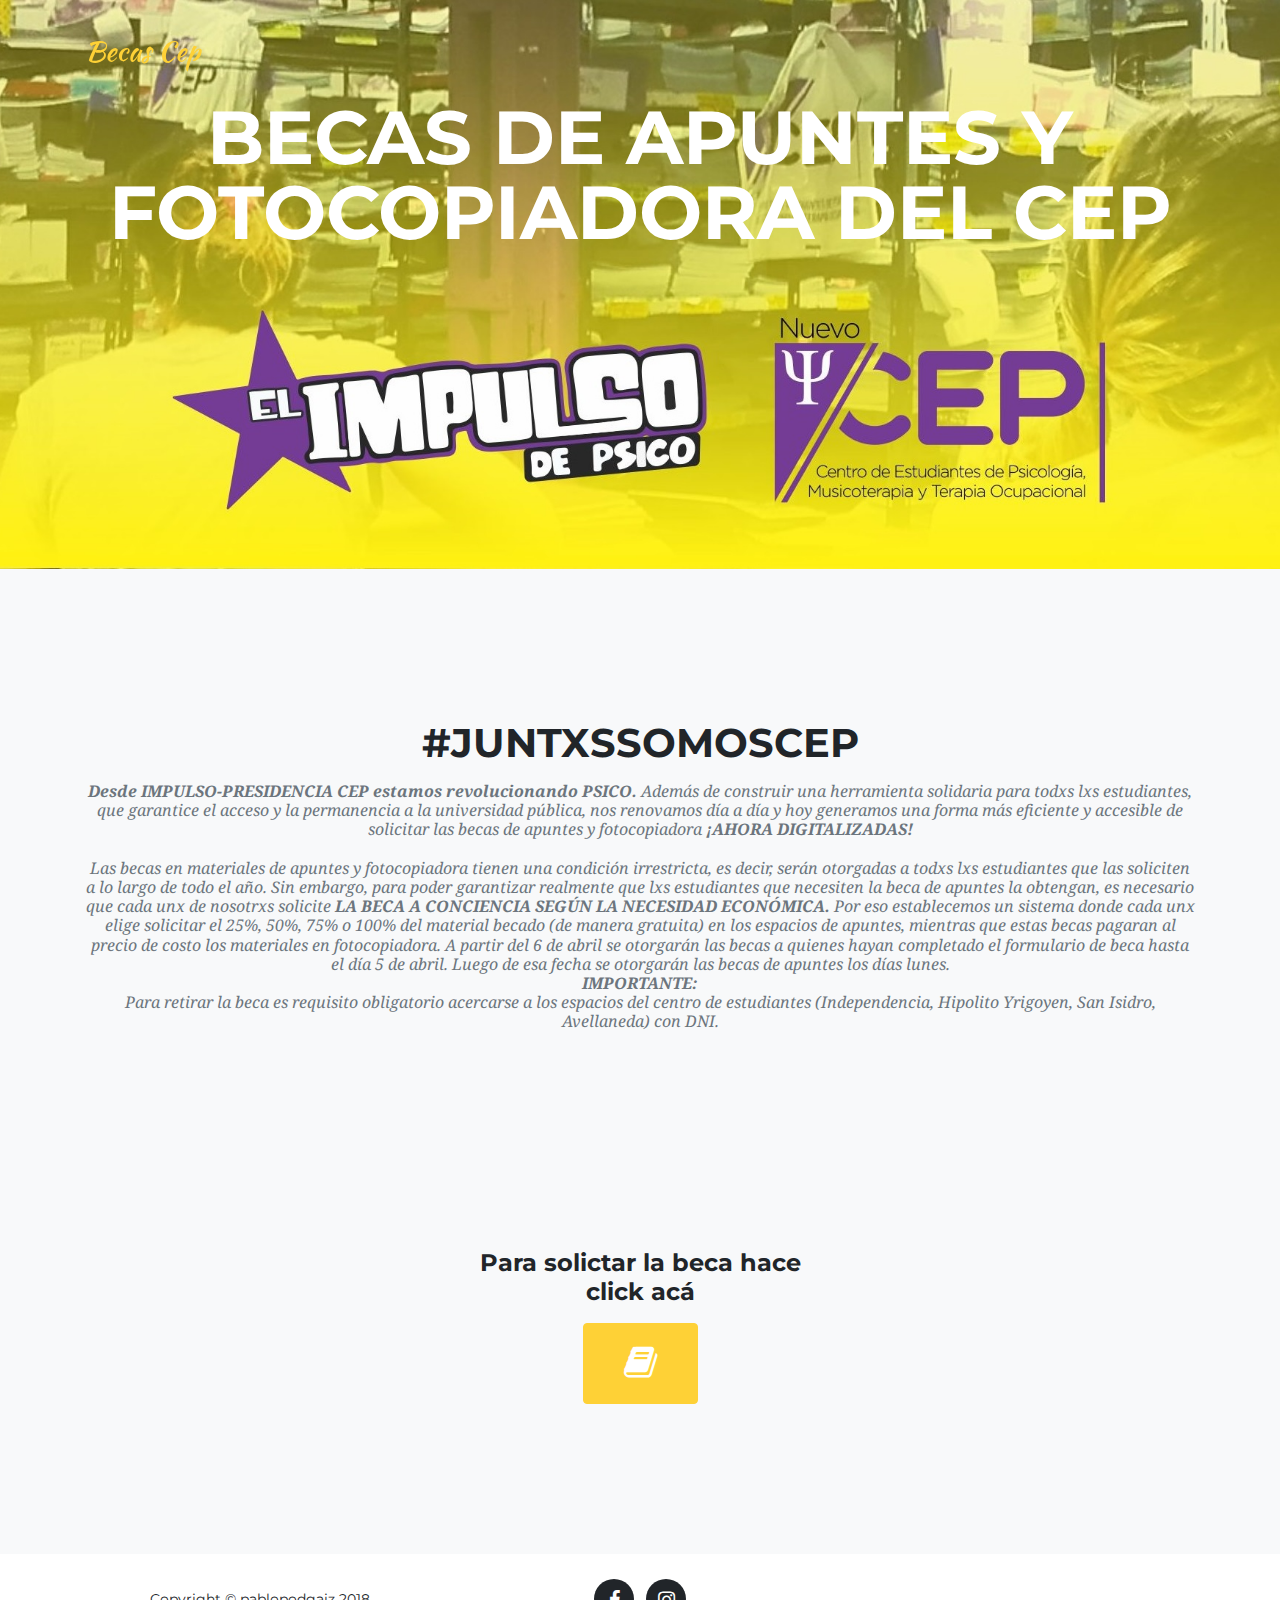
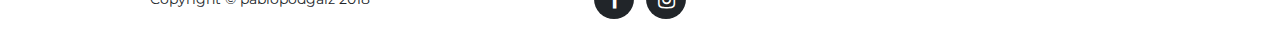
==== index.html @ 4d84f344 "primer commit con error de responsive y publicada" ====
<!DOCTYPE html>
<html lang="en">

  <head>

    <meta charset="utf-8">
    <meta name="viewport" content="width=device-width, initial-scale=1, shrink-to-fit=no">
    <meta name="description" content="">
    <meta name="author" content="">

    <title>Becas del CEP</title>

    <!-- Bootstrap core CSS -->
    <link href="vendor/bootstrap/css/bootstrap.min.css" rel="stylesheet">

    <!-- Custom fonts for this template -->
    <link href="vendor/font-awesome/css/font-awesome.min.css" rel="stylesheet" type="text/css">
    <link href="https://fonts.googleapis.com/css?family=Montserrat:400,700" rel="stylesheet" type="text/css">
    <link href='https://fonts.googleapis.com/css?family=Kaushan+Script' rel='stylesheet' type='text/css'>
    <link href='https://fonts.googleapis.com/css?family=Droid+Serif:400,700,400italic,700italic' rel='stylesheet' type='text/css'>
    <link href='https://fonts.googleapis.com/css?family=Roboto+Slab:400,100,300,700' rel='stylesheet' type='text/css'>
    <link rel="icon" type="image/icon" href="/img/favicon.ico"/>
    <!-- Custom styles for this template -->
    <link href="css/agency.min.css" rel="stylesheet">

  </head>

  <body id="page-top">

    <!-- Navigation -->
    <nav class="navbar navbar-expand-lg navbar-dark fixed-top" id="mainNav">
      <div class="container">
        <a class="navbar-brand js-scroll-trigger" href="#page-top">Becas Cep</a><i  ></i>
        <button class="navbar-toggler navbar-toggler-right" type="button" data-toggle="collapse" data-target="#navbarResponsive" aria-controls="navbarResponsive" aria-expanded="false" aria-label="Toggle navigation">
          Menu
          <i class="fa fa-bars"></i>
        </button>
        <div class="collapse navbar-collapse" id="navbarResponsive">
          <ul class="navbar-nav text-uppercase ml-auto">
          </ul>
        </div>
      </div>
    </nav>

    <!-- Header -->
    <header class="masthead">
      <div class="container">
        <div class="intro-text">
        <div class="intro-heading text-uppercase">Becas de apuntes y fotocopiadora del CEP</div>
        <div class="intro-lead-in"></div>
          <!---->
          <a class="btn btn-primary btn-xl text-uppercase js-scroll-trigger" href="#encuesta" style="visibility: hidden;" >Encuesta</a>
        </div>
      </div>
    </header>

    <!---->
    <!-- Services-->
    <section id="encuesta" class="bg-light">
      <div class="container">
        <div class="row" class="bg-light">
          <div class="col-lg-12 text-center">
            <h2 class="section-heading text-uppercase">#JuntxsSomosCEP</h2>
            <h3 class="section-subheading text-muted">
              <b>Desde IMPULSO-PRESIDENCIA CEP estamos revolucionando PSICO.</b> Además de construir una herramienta solidaria para todxs lxs estudiantes, que garantice el acceso y la permanencia a la universidad pública, nos renovamos día a día y hoy generamos una forma más eficiente y accesible de solicitar las becas de apuntes y fotocopiadora 
              <b>¡AHORA DIGITALIZADAS!</b>
              <br></br>
              Las becas en materiales de apuntes y fotocopiadora tienen una condición irrestricta, es decir, serán otorgadas a todxs lxs estudiantes que las soliciten a lo largo de todo el año. Sin embargo, para poder garantizar realmente que lxs estudiantes que necesiten la beca de apuntes la obtengan, es necesario que cada unx de nosotrxs solicite <b>LA BECA A CONCIENCIA SEGÚN LA NECESIDAD ECONÓMICA.</b> Por eso establecemos un sistema donde cada unx elige solicitar el 25%, 50%, 75% o 100% del material becado (de manera gratuita) en los espacios de apuntes, mientras que estas becas pagaran al precio de costo los materiales en fotocopiadora. 
              A partir del 6 de abril se otorgarán las becas a quienes hayan completado el formulario de beca hasta el día 5 de abril.  Luego de esa fecha se otorgarán las becas de apuntes los días lunes. <br>
              <b>IMPORTANTE:</b><br> Para retirar la beca es requisito obligatorio acercarse a los espacios del centro de estudiantes (Independencia, Hipolito Yrigoyen, San Isidro, Avellaneda) con DNI.
            </h3>
          </div>
        </div>
        <div class="row text-center">
          <div class="col-md-4" style:"heigth:100px">
            <span class="fa-stack fa-4x">
            </span>
          </div>
          <div class="col-md-4">
            <span class="fa-stack fa-4x">
            </span>
            <h4 class="service-heading">Para solictar la beca hace click acá</h4>
            <p class=""><a></a></p>
            <a class="btn btn-primary btn-xl text-uppercase js-scroll-trigger" href="https://goo.gl/forms/6K7KOyymxHhF7ouX2"><i class="fa fa-book fa-2x"></i></a>
          </div>
          <div class="col-md-4">
            <span class="fa-stack fa-4x">
            </span>
          </div>
        </div>
      </div>
    </section>
    
    <!-- Portfolio Grid 
    <section class="bg-light" id="portfolio">
      <div class="container">
        <div class="row">
          <div class="col-lg-12 text-center">
            <h2 class="section-heading text-uppercase">Portfolio</h2>
            <h3 class="section-subheading text-muted">Lorem ipsum dolor sit amet consectetur.</h3>
          </div>
        </div>
        <div class="row">
          <div class="col-md-4 col-sm-6 portfolio-item">
            <a class="portfolio-link" data-toggle="modal" href="#portfolioModal1">
              <div class="portfolio-hover">
                <div class="portfolio-hover-content">
                  <i class="fa fa-plus fa-3x"></i>
                </div>
              </div>
              <img class="img-fluid" src="img/portfolio/01-thumbnail.jpg" alt="">
            </a>
            <div class="portfolio-caption">
              <h4>Threads</h4>
              <p class="text-muted">Illustration</p>
            </div>
          </div>
          <div class="col-md-4 col-sm-6 portfolio-item">
            <a class="portfolio-link" data-toggle="modal" href="#portfolioModal2">
              <div class="portfolio-hover">
                <div class="portfolio-hover-content">
                  <i class="fa fa-plus fa-3x"></i>
                </div>
              </div>
              <img class="img-fluid" src="img/portfolio/02-thumbnail.jpg" alt="">
            </a>
            <div class="portfolio-caption">
              <h4>Explore</h4>
              <p class="text-muted">Graphic Design</p>
            </div>
          </div>
          <div class="col-md-4 col-sm-6 portfolio-item">
            <a class="portfolio-link" data-toggle="modal" href="#portfolioModal3">
              <div class="portfolio-hover">
                <div class="portfolio-hover-content">
                  <i class="fa fa-plus fa-3x"></i>
                </div>
              </div>
              <img class="img-fluid" src="img/portfolio/03-thumbnail.jpg" alt="">
            </a>
            <div class="portfolio-caption">
              <h4>Finish</h4>
              <p class="text-muted">Identity</p>
            </div>
          </div>
          <div class="col-md-4 col-sm-6 portfolio-item">
            <a class="portfolio-link" data-toggle="modal" href="#portfolioModal4">
              <div class="portfolio-hover">
                <div class="portfolio-hover-content">
                  <i class="fa fa-plus fa-3x"></i>
                </div>
              </div>
              <img class="img-fluid" src="img/portfolio/04-thumbnail.jpg" alt="">
            </a>
            <div class="portfolio-caption">
              <h4>Lines</h4>
              <p class="text-muted">Branding</p>
            </div>
          </div>
          <div class="col-md-4 col-sm-6 portfolio-item">
            <a class="portfolio-link" data-toggle="modal" href="#portfolioModal5">
              <div class="portfolio-hover">
                <div class="portfolio-hover-content">
                  <i class="fa fa-plus fa-3x"></i>
                </div>
              </div>
              <img class="img-fluid" src="img/portfolio/05-thumbnail.jpg" alt="">
            </a>
            <div class="portfolio-caption">
              <h4>Southwest</h4>
              <p class="text-muted">Website Design</p>
            </div>
          </div>
          <div class="col-md-4 col-sm-6 portfolio-item">
            <a class="portfolio-link" data-toggle="modal" href="#portfolioModal6">
              <div class="portfolio-hover">
                <div class="portfolio-hover-content">
                  <i class="fa fa-plus fa-3x"></i>
                </div>
              </div>
              <img class="img-fluid" src="img/portfolio/06-thumbnail.jpg" alt="">
            </a>
            <div class="portfolio-caption">
              <h4>Window</h4>
              <p class="text-muted">Photography</p>
            </div>
          </div>
        </div>
      </div>
    </section>
    -->
    <!-- About 
    <section id="about">
      <div class="container">
        <div class="row">
          <div class="col-lg-12 text-center">
            <h2 class="section-heading text-uppercase">About</h2>
            <h3 class="section-subheading text-muted">Lorem ipsum dolor sit amet consectetur.</h3>
          </div>
        </div>
        <div class="row">
          <div class="col-lg-12">
            <ul class="timeline">
              <li>
                <div class="timeline-image">
                  <img class="rounded-circle img-fluid" src="img/about/1.jpg" alt="">
                </div>
                <div class="timeline-panel">
                  <div class="timeline-heading">
                    <h4>2009-2011</h4>
                    <h4 class="subheading">Our Humble Beginnings</h4>
                  </div>
                  <div class="timeline-body">
                    <p class="text-muted">Lorem ipsum dolor sit amet, consectetur adipisicing elit. Sunt ut voluptatum eius sapiente, totam reiciendis temporibus qui quibusdam, recusandae sit vero unde, sed, incidunt et ea quo dolore laudantium consectetur!</p>
                  </div>
                </div>
              </li>
              <li class="timeline-inverted">
                <div class="timeline-image">
                  <img class="rounded-circle img-fluid" src="img/about/2.jpg" alt="">
                </div>
                <div class="timeline-panel">
                  <div class="timeline-heading">
                    <h4>March 2011</h4>
                    <h4 class="subheading">An Agency is Born</h4>
                  </div>
                  <div class="timeline-body">
                    <p class="text-muted">Lorem ipsum dolor sit amet, consectetur adipisicing elit. Sunt ut voluptatum eius sapiente, totam reiciendis temporibus qui quibusdam, recusandae sit vero unde, sed, incidunt et ea quo dolore laudantium consectetur!</p>
                  </div>
                </div>
              </li>
              <li>
                <div class="timeline-image">
                  <img class="rounded-circle img-fluid" src="img/about/3.jpg" alt="">
                </div>
                <div class="timeline-panel">
                  <div class="timeline-heading">
                    <h4>December 2012</h4>
                    <h4 class="subheading">Transition to Full Service</h4>
                  </div>
                  <div class="timeline-body">
                    <p class="text-muted">Lorem ipsum dolor sit amet, consectetur adipisicing elit. Sunt ut voluptatum eius sapiente, totam reiciendis temporibus qui quibusdam, recusandae sit vero unde, sed, incidunt et ea quo dolore laudantium consectetur!</p>
                  </div>
                </div>
              </li>
              <li class="timeline-inverted">
                <div class="timeline-image">
                  <img class="rounded-circle img-fluid" src="img/about/4.jpg" alt="">
                </div>
                <div class="timeline-panel">
                  <div class="timeline-heading">
                    <h4>July 2014</h4>
                    <h4 class="subheading">Phase Two Expansion</h4>
                  </div>
                  <div class="timeline-body">
                    <p class="text-muted">Lorem ipsum dolor sit amet, consectetur adipisicing elit. Sunt ut voluptatum eius sapiente, totam reiciendis temporibus qui quibusdam, recusandae sit vero unde, sed, incidunt et ea quo dolore laudantium consectetur!</p>
                  </div>
                </div>
              </li>
              <li class="timeline-inverted">
                <div class="timeline-image">
                  <h4>Be Part
                    <br>Of Our
                    <br>Story!</h4>
                </div>
              </li>
            </ul>
          </div>
        </div>
      </div>
    </section>
    -->
    <!-- Team 
    <section class="bg-light" id="team">
      <div class="container">
        <div class="row">
          <div class="col-lg-12 text-center">
            <h2 class="section-heading text-uppercase">Our Amazing Team</h2>
            <h3 class="section-subheading text-muted">Lorem ipsum dolor sit amet consectetur.</h3>
          </div>
        </div>
        <div class="row">
          <div class="col-sm-4">
            <div class="team-member">
              <img class="mx-auto rounded-circle" src="img/team/1.jpg" alt="">
              <h4>Kay Garland</h4>
              <p class="text-muted">Lead Designer</p>
              <ul class="list-inline social-buttons">
                <li class="list-inline-item">
                  <a href="#">
                    <i class="fa fa-twitter"></i>
                  </a>
                </li>
                <li class="list-inline-item">
                  <a href="#">
                    <i class="fa fa-facebook"></i>
                  </a>
                </li>
                <li class="list-inline-item">
                  <a href="#">
                    <i class="fa fa-linkedin"></i>
                  </a>
                </li>
              </ul>
            </div>
          </div>
          <div class="col-sm-4">
            <div class="team-member">
              <img class="mx-auto rounded-circle" src="img/team/2.jpg" alt="">
              <h4>Larry Parker</h4>
              <p class="text-muted">Lead Marketer</p>
              <ul class="list-inline social-buttons">
                <li class="list-inline-item">
                  <a href="#">
                    <i class="fa fa-twitter"></i>
                  </a>
                </li>
                <li class="list-inline-item">
                  <a href="#">
                    <i class="fa fa-facebook"></i>
                  </a>
                </li>
                <li class="list-inline-item">
                  <a href="#">
                    <i class="fa fa-linkedin"></i>
                  </a>
                </li>
              </ul>
            </div>
          </div>
          <div class="col-sm-4">
            <div class="team-member">
              <img class="mx-auto rounded-circle" src="img/team/3.jpg" alt="">
              <h4>Diana Pertersen</h4>
              <p class="text-muted">Lead Developer</p>
              <ul class="list-inline social-buttons">
                <li class="list-inline-item">
                  <a href="#">
                    <i class="fa fa-twitter"></i>
                  </a>
                </li>
                <li class="list-inline-item">
                  <a href="#">
                    <i class="fa fa-facebook"></i>
                  </a>
                </li>
                <li class="list-inline-item">
                  <a href="#">
                    <i class="fa fa-linkedin"></i>
                  </a>
                </li>
              </ul>
            </div>
          </div>
        </div>
        <div class="row">
          <div class="col-lg-8 mx-auto text-center">
            <p class="large text-muted">Lorem ipsum dolor sit amet, consectetur adipisicing elit. Aut eaque, laboriosam veritatis, quos non quis ad perspiciatis, totam corporis ea, alias ut unde.</p>
          </div>
        </div>
      </div>
    </section>
    -->

    <!-- Contact 
    <section id="contact">
      <div class="container">
        <div class="row">
          <div class="col-lg-12 text-center">
            <h2 class="section-heading text-uppercase">Contacto</h2>
          </div>
        </div>
        <div class="row">
          <div class="col-lg-12">
            <form id="contactForm" name="sentMessage" novalidate>
              <div class="row">
                <div class="col-md-6">
                  <div class="form-group">
                    <input class="form-control" id="name" type="text" placeholder="Nombre *" required data-validation-required-message="Por favor ingresa tu nombre">
                    <p class="help-block text-danger"></p>
                  </div>
                  <div class="form-group">
                    <input class="form-control" id="email" type="email" placeholder="Email *" required data-validation-required-message="Por favor ingrsa tu email.">
                    <p class="help-block text-danger"></p>
                  </div>
                  <div class="form-group">
                    <input class="form-control" id="phone" type="tel" placeholder="Teléfono *" required data-validation-required-message="Por favor ingrsa tu Teléfono.">
                    <p class="help-block text-danger"></p>
                  </div>
                </div>
                <div class="col-md-6">
                  <div class="form-group">
                    <textarea class="form-control" id="message" placeholder="Mensaje *" required data-validation-required-message="Por favor ingrsa tu mensaje."></textarea>
                    <p class="help-block text-danger"></p>
                  </div>
                </div>
                <div class="clearfix"></div>
                <div class="col-lg-12 text-center">
                  <div id="success"></div>
                  <button id="sendMessageButton" class="btn btn-primary btn-xl text-uppercase" type="submit">Send Message</button>
                </div>
              </div>
            </form>
          </div>
        </div>
      </div>
    </section>
    -->
    <!-- Footer -->
    <footer>
      <div class="container">
        <div class="row">
          <div class="col-md-4">
            <span class="copyright">Copyright &copy; pablopodgaiz 2018</span>
          </div>
          <div class="col-md-4">
            <ul class="list-inline social-buttons">
              <!--
              <li class="list-inline-item">
                <a href="#">
                  <i class="fa fa-twitter"></i>
                </a>
              </li>
              -->
              <li class="list-inline-item">
                <a href="https://www.facebook.com/CEP.UBA/">
                  <i class="fa fa-facebook"></i>
                </a>
              </li>
              <li class="list-inline-item">
                <a href="https://www.instagram.com/impulso_nuevocep/">
                  <i class="fa fa-instagram"></i>
                </a>
              </li>
              <!--
              <li class="list-inline-item">
                <a href="#">
                  <i class="fa fa-linkedin"></i>
                </a>
              </li>
              -->
            </ul>
          </div>
        </div>
      </div>
    </footer>

    <!-- Portfolio Modals -->

    <!-- Modal 1 -->
    <div class="portfolio-modal modal fade" id="portfolioModal1" tabindex="-1" role="dialog" aria-hidden="true">
      <div class="modal-dialog">
        <div class="modal-content">
          <div class="close-modal" data-dismiss="modal">
            <div class="lr">
              <div class="rl"></div>
            </div>
          </div>
          <div class="container">
            <div class="row">
              <div class="col-lg-8 mx-auto">
                <div class="modal-body">
                  <!-- Project Details Go Here -->
                  <h2 class="text-uppercase">Project Name</h2>
                  <p class="item-intro text-muted">Lorem ipsum dolor sit amet consectetur.</p>
                  <img class="img-fluid d-block mx-auto" src="img/portfolio/01-full.jpg" alt="">
                  <p>Use this area to describe your project. Lorem ipsum dolor sit amet, consectetur adipisicing elit. Est blanditiis dolorem culpa incidunt minus dignissimos deserunt repellat aperiam quasi sunt officia expedita beatae cupiditate, maiores repudiandae, nostrum, reiciendis facere nemo!</p>
                  <ul class="list-inline">
                    <li>Date: January 2017</li>
                    <li>Client: Threads</li>
                    <li>Category: Illustration</li>
                  </ul>
                  <button class="btn btn-primary" data-dismiss="modal" type="button">
                    <i class="fa fa-times"></i>
                    Close Project</button>
                </div>
              </div>
            </div>
          </div>
        </div>
      </div>
    </div>

    <!-- Modal 2 -->
    <div class="portfolio-modal modal fade" id="portfolioModal2" tabindex="-1" role="dialog" aria-hidden="true">
      <div class="modal-dialog">
        <div class="modal-content">
          <div class="close-modal" data-dismiss="modal">
            <div class="lr">
              <div class="rl"></div>
            </div>
          </div>
          <div class="container">
            <div class="row">
              <div class="col-lg-8 mx-auto">
                <div class="modal-body">
                  <!-- Project Details Go Here -->
                  <h2 class="text-uppercase">Project Name</h2>
                  <p class="item-intro text-muted">Lorem ipsum dolor sit amet consectetur.</p>
                  <img class="img-fluid d-block mx-auto" src="img/portfolio/02-full.jpg" alt="">
                  <p>Use this area to describe your project. Lorem ipsum dolor sit amet, consectetur adipisicing elit. Est blanditiis dolorem culpa incidunt minus dignissimos deserunt repellat aperiam quasi sunt officia expedita beatae cupiditate, maiores repudiandae, nostrum, reiciendis facere nemo!</p>
                  <ul class="list-inline">
                    <li>Date: January 2017</li>
                    <li>Client: Explore</li>
                    <li>Category: Graphic Design</li>
                  </ul>
                  <button class="btn btn-primary" data-dismiss="modal" type="button">
                    <i class="fa fa-times"></i>
                    Close Project</button>
                </div>
              </div>
            </div>
          </div>
        </div>
      </div>
    </div>

    <!-- Modal 3 -->
    <div class="portfolio-modal modal fade" id="portfolioModal3" tabindex="-1" role="dialog" aria-hidden="true">
      <div class="modal-dialog">
        <div class="modal-content">
          <div class="close-modal" data-dismiss="modal">
            <div class="lr">
              <div class="rl"></div>
            </div>
          </div>
          <div class="container">
            <div class="row">
              <div class="col-lg-8 mx-auto">
                <div class="modal-body">
                  <!-- Project Details Go Here -->
                  <h2 class="text-uppercase">Project Name</h2>
                  <p class="item-intro text-muted">Lorem ipsum dolor sit amet consectetur.</p>
                  <img class="img-fluid d-block mx-auto" src="img/portfolio/03-full.jpg" alt="">
                  <p>Use this area to describe your project. Lorem ipsum dolor sit amet, consectetur adipisicing elit. Est blanditiis dolorem culpa incidunt minus dignissimos deserunt repellat aperiam quasi sunt officia expedita beatae cupiditate, maiores repudiandae, nostrum, reiciendis facere nemo!</p>
                  <ul class="list-inline">
                    <li>Date: January 2017</li>
                    <li>Client: Finish</li>
                    <li>Category: Identity</li>
                  </ul>
                  <button class="btn btn-primary" data-dismiss="modal" type="button">
                    <i class="fa fa-times"></i>
                    Close Project</button>
                </div>
              </div>
            </div>
          </div>
        </div>
      </div>
    </div>
    

    <!-- Bootstrap core JavaScript -->
    <script src="vendor/jquery/jquery.min.js"></script>
    <script src="vendor/bootstrap/js/bootstrap.bundle.min.js"></script>

    <!-- Plugin JavaScript -->
    <script src="vendor/jquery-easing/jquery.easing.min.js"></script>

    <!-- Contact form JavaScript -->
    <script src="js/jqBootstrapValidation.js"></script>
    <script src="js/contact_me.js"></script>

    <!-- Custom scripts for this template -->
    <script src="js/agency.min.js"></script>

  </body>

</html>
---- css/agency.min.css ----
body{overflow-x:hidden;font-family:'Roboto Slab','Helvetica Neue',Helvetica,Arial,sans-serif}p{line-height:1.75}a{color:#fed136}a:hover{color:#fec503}.text-primary{color:#fed136!important}h1,h2,h3,h4,h5,h6{font-weight:700;font-family:Montserrat,'Helvetica Neue',Helvetica,Arial,sans-serif}section{padding:100px 0}section h2.section-heading{font-size:40px;margin-top:0;margin-bottom:15px}section h3.section-subheading{font-size:16px;font-weight:400;font-style:italic;margin-bottom:75px;text-transform:none;font-family:'Droid Serif','Helvetica Neue',Helvetica,Arial,sans-serif}@media (min-width:768px){section{padding:150px 0}}.btn{font-family:Montserrat,'Helvetica Neue',Helvetica,Arial,sans-serif;font-weight:700}.btn-xl{font-size:18px;padding:20px 40px}.btn-primary{background-color:#fed136;border-color:#fed136}.btn-primary:active,.btn-primary:focus,.btn-primary:hover{background-color:#fec810!important;border-color:#fec810!important;color:#fff}.btn-primary:active,.btn-primary:focus{box-shadow:0 0 0 .2rem rgba(254,209,55,.5)!important}::-moz-selection{background:#fed136;text-shadow:none}::selection{background:#fed136;text-shadow:none}img::selection{background:0 0}img::-moz-selection{background:0 0}#mainNav{background-color:#7b20a2}#mainNav .navbar-toggler{font-size:12px;right:0;padding:13px;text-transform:uppercase;color:#fff;border:0;background-color:#fed136;font-family:Montserrat,'Helvetica Neue',Helvetica,Arial,sans-serif}#mainNav .navbar-brand{color:#fed136;font-family:'Kaushan Script','Helvetica Neue',Helvetica,Arial,cursive}#mainNav .navbar-brand.active,#mainNav .navbar-brand:active,#mainNav .navbar-brand:focus,#mainNav .navbar-brand:hover{color:#fec503}#mainNav .navbar-nav .nav-item .nav-link{font-size:90%;font-weight:400;padding:.75em 0;letter-spacing:1px;color:#fff;font-family:Montserrat,'Helvetica Neue',Helvetica,Arial,sans-serif}#mainNav .navbar-nav .nav-item .nav-link.active,#mainNav .navbar-nav .nav-item .nav-link:hover{color:#fed136}@media (min-width:992px){#mainNav{padding-top:25px;padding-bottom:25px;-webkit-transition:padding-top .3s,padding-bottom .3s;-moz-transition:padding-top .3s,padding-bottom .3s;transition:padding-top .3s,padding-bottom .3s;border:none;background-color:transparent}#mainNav .navbar-brand{font-size:1.75em;-webkit-transition:all .3s;-moz-transition:all .3s;transition:all .3s}#mainNav .navbar-nav .nav-item .nav-link{padding:1.1em 1em!important}#mainNav.navbar-shrink{padding-top:0;padding-bottom:0;background-color:#7b20a2}#mainNav.navbar-shrink .navbar-brand{font-size:1.25em;padding:12px 0}}header.masthead{text-align:center;color:#fff;background-image:url(../img/central4.jpg);background-repeat:no-repeat;background-attachment:scroll;background-position:center center;-webkit-background-size:cover;-moz-background-size:cover;-o-background-size:cover;background-size:cover}header.masthead .intro-text{padding-top:150px;padding-bottom:100px}header.masthead .intro-text .intro-lead-in{font-size:22px;font-style:italic;line-height:22px;margin-bottom:25px;font-family:'Droid Serif','Helvetica Neue',Helvetica,Arial,sans-serif}header.masthead .intro-text .intro-heading{font-size:50px;font-weight:700;line-height:50px;margin-bottom:50px;font-family:Montserrat,'Helvetica Neue',Helvetica,Arial,sans-serif}@media (min-width:768px){header.masthead .intro-text{padding-top:100px;padding-bottom:200px}header.masthead .intro-text .intro-lead-in{font-size:40px;font-style:italic;line-height:40px;margin-bottom:25px;font-family:'Droid Serif','Helvetica Neue',Helvetica,Arial,sans-serif}header.masthead .intro-text .intro-heading{font-size:75px;font-weight:700;line-height:75px;margin-bottom:50px;font-family:Montserrat,'Helvetica Neue',Helvetica,Arial,sans-serif}}.service-heading{margin:15px 0;text-transform:none}#portfolio .portfolio-item{right:0;margin:0 0 15px}#portfolio .portfolio-item .portfolio-link{position:relative;display:block;max-width:400px;margin:0 auto;cursor:pointer}#portfolio .portfolio-item .portfolio-link .portfolio-hover{position:absolute;width:100%;height:100%;-webkit-transition:all ease .5s;-moz-transition:all ease .5s;transition:all ease .5s;opacity:0;background:rgba(254,209,54,.9)}#portfolio .portfolio-item .portfolio-link .portfolio-hover:hover{opacity:1}#portfolio .portfolio-item .portfolio-link .portfolio-hover .portfolio-hover-content{font-size:20px;position:absolute;top:50%;width:100%;height:20px;margin-top:-12px;text-align:center;color:#fff}#portfolio .portfolio-item .portfolio-link .portfolio-hover .portfolio-hover-content i{margin-top:-12px}#portfolio .portfolio-item .portfolio-link .portfolio-hover .portfolio-hover-content h3,#portfolio .portfolio-item .portfolio-link .portfolio-hover .portfolio-hover-content h4{margin:0}#portfolio .portfolio-item .portfolio-caption{max-width:400px;margin:0 auto;padding:25px;text-align:center;background-color:#fff}#portfolio .portfolio-item .portfolio-caption h4{margin:0;text-transform:none}#portfolio .portfolio-item .portfolio-caption p{font-size:16px;font-style:italic;margin:0;font-family:'Droid Serif','Helvetica Neue',Helvetica,Arial,sans-serif}#portfolio *{z-index:2}@media (min-width:767px){#portfolio .portfolio-item{margin:0 0 30px}}.portfolio-modal{padding-right:0!important}.portfolio-modal .modal-dialog{margin:1rem;max-width:100vw}.portfolio-modal .modal-content{padding:100px 0;text-align:center}.portfolio-modal .modal-content h2{font-size:3em;margin-bottom:15px}.portfolio-modal .modal-content p{margin-bottom:30px}.portfolio-modal .modal-content p.item-intro{font-size:16px;font-style:italic;margin:20px 0 30px;font-family:'Droid Serif','Helvetica Neue',Helvetica,Arial,sans-serif}.portfolio-modal .modal-content ul.list-inline{margin-top:0;margin-bottom:30px}.portfolio-modal .modal-content img{margin-bottom:30px}.portfolio-modal .modal-content button{cursor:pointer}.portfolio-modal .close-modal{position:absolute;top:25px;right:25px;width:75px;height:75px;cursor:pointer;background-color:transparent}.portfolio-modal .close-modal:hover{opacity:.3}.portfolio-modal .close-modal .lr{z-index:1051;width:1px;height:75px;margin-left:35px;-webkit-transform:rotate(45deg);-ms-transform:rotate(45deg);transform:rotate(45deg);background-color:#212529}.portfolio-modal .close-modal .lr .rl{z-index:1052;width:1px;height:75px;-webkit-transform:rotate(90deg);-ms-transform:rotate(90deg);transform:rotate(90deg);background-color:#212529}.timeline{position:relative;padding:0;list-style:none}.timeline:before{position:absolute;top:0;bottom:0;left:40px;width:2px;margin-left:-1.5px;content:'';background-color:#e9ecef}.timeline>li{position:relative;min-height:50px;margin-bottom:50px}.timeline>li:after,.timeline>li:before{display:table;content:' '}.timeline>li:after{clear:both}.timeline>li .timeline-panel{position:relative;float:right;width:100%;padding:0 20px 0 100px;text-align:left}.timeline>li .timeline-panel:before{right:auto;left:-15px;border-right-width:15px;border-left-width:0}.timeline>li .timeline-panel:after{right:auto;left:-14px;border-right-width:14px;border-left-width:0}.timeline>li .timeline-image{position:absolute;z-index:100;left:0;width:80px;height:80px;margin-left:0;text-align:center;color:#fff;border:7px solid #e9ecef;border-radius:100%;background-color:#fed136}.timeline>li .timeline-image h4{font-size:10px;line-height:14px;margin-top:12px}.timeline>li.timeline-inverted>.timeline-panel{float:right;padding:0 20px 0 100px;text-align:left}.timeline>li.timeline-inverted>.timeline-panel:before{right:auto;left:-15px;border-right-width:15px;border-left-width:0}.timeline>li.timeline-inverted>.timeline-panel:after{right:auto;left:-14px;border-right-width:14px;border-left-width:0}.timeline>li:last-child{margin-bottom:0}.timeline .timeline-heading h4{margin-top:0;color:inherit}.timeline .timeline-heading h4.subheading{text-transform:none}.timeline .timeline-body>p,.timeline .timeline-body>ul{margin-bottom:0}@media (min-width:768px){.timeline:before{left:50%}.timeline>li{min-height:100px;margin-bottom:100px}.timeline>li .timeline-panel{float:left;width:41%;padding:0 20px 20px 30px;text-align:right}.timeline>li .timeline-image{left:50%;width:100px;height:100px;margin-left:-50px}.timeline>li .timeline-image h4{font-size:13px;line-height:18px;margin-top:16px}.timeline>li.timeline-inverted>.timeline-panel{float:right;padding:0 30px 20px 20px;text-align:left}}@media (min-width:992px){.timeline>li{min-height:150px}.timeline>li .timeline-panel{padding:0 20px 20px}.timeline>li .timeline-image{width:150px;height:150px;margin-left:-75px}.timeline>li .timeline-image h4{font-size:18px;line-height:26px;margin-top:30px}.timeline>li.timeline-inverted>.timeline-panel{padding:0 20px 20px}}@media (min-width:1200px){.timeline>li{min-height:170px}.timeline>li .timeline-panel{padding:0 20px 20px 100px}.timeline>li .timeline-image{width:170px;height:170px;margin-left:-85px}.timeline>li .timeline-image h4{margin-top:40px}.timeline>li.timeline-inverted>.timeline-panel{padding:0 100px 20px 20px}}.team-member{margin-bottom:50px;text-align:center}.team-member img{width:225px;height:225px;border:7px solid #fff}.team-member h4{margin-top:25px;margin-bottom:0;text-transform:none}.team-member p{margin-top:0}section#contact{background-color:#212529;background-image:url(../img/central3.jpg);background-repeat:no-repeat;background-position:center}section#contact .section-heading{color:#fff}section#contact .form-group{margin-bottom:25px}section#contact .form-group input,section#contact .form-group textarea{padding:20px}section#contact .form-group input.form-control{height:auto}section#contact .form-group textarea.form-control{height:248px}section#contact .form-control:focus{border-color:#fed136;box-shadow:none}section#contact ::-webkit-input-placeholder{font-weight:700;color:#ced4da;font-family:Montserrat,'Helvetica Neue',Helvetica,Arial,sans-serif}section#contact :-moz-placeholder{font-weight:700;color:#ced4da;font-family:Montserrat,'Helvetica Neue',Helvetica,Arial,sans-serif}section#contact ::-moz-placeholder{font-weight:700;color:#ced4da;font-family:Montserrat,'Helvetica Neue',Helvetica,Arial,sans-serif}section#contact :-ms-input-placeholder{font-weight:700;color:#ced4da;font-family:Montserrat,'Helvetica Neue',Helvetica,Arial,sans-serif}footer{padding:25px 0;text-align:center}footer span.copyright{font-size:90%;line-height:40px;text-transform:none;font-family:Montserrat,'Helvetica Neue',Helvetica,Arial,sans-serif}footer ul.quicklinks{font-size:90%;line-height:40px;margin-bottom:0;text-transform:none;font-family:Montserrat,'Helvetica Neue',Helvetica,Arial,sans-serif}ul.social-buttons{margin-bottom:0}ul.social-buttons li a{font-size:20px;line-height:40px;display:block;width:40px;height:40px;-webkit-transition:all .3s;-moz-transition:all .3s;transition:all .3s;color:#fff;border-radius:100%;outline:0;background-color:#212529}ul.social-buttons li a:active,ul.social-buttons li a:focus,ul.social-buttons li a:hover{background-color:#fed136}
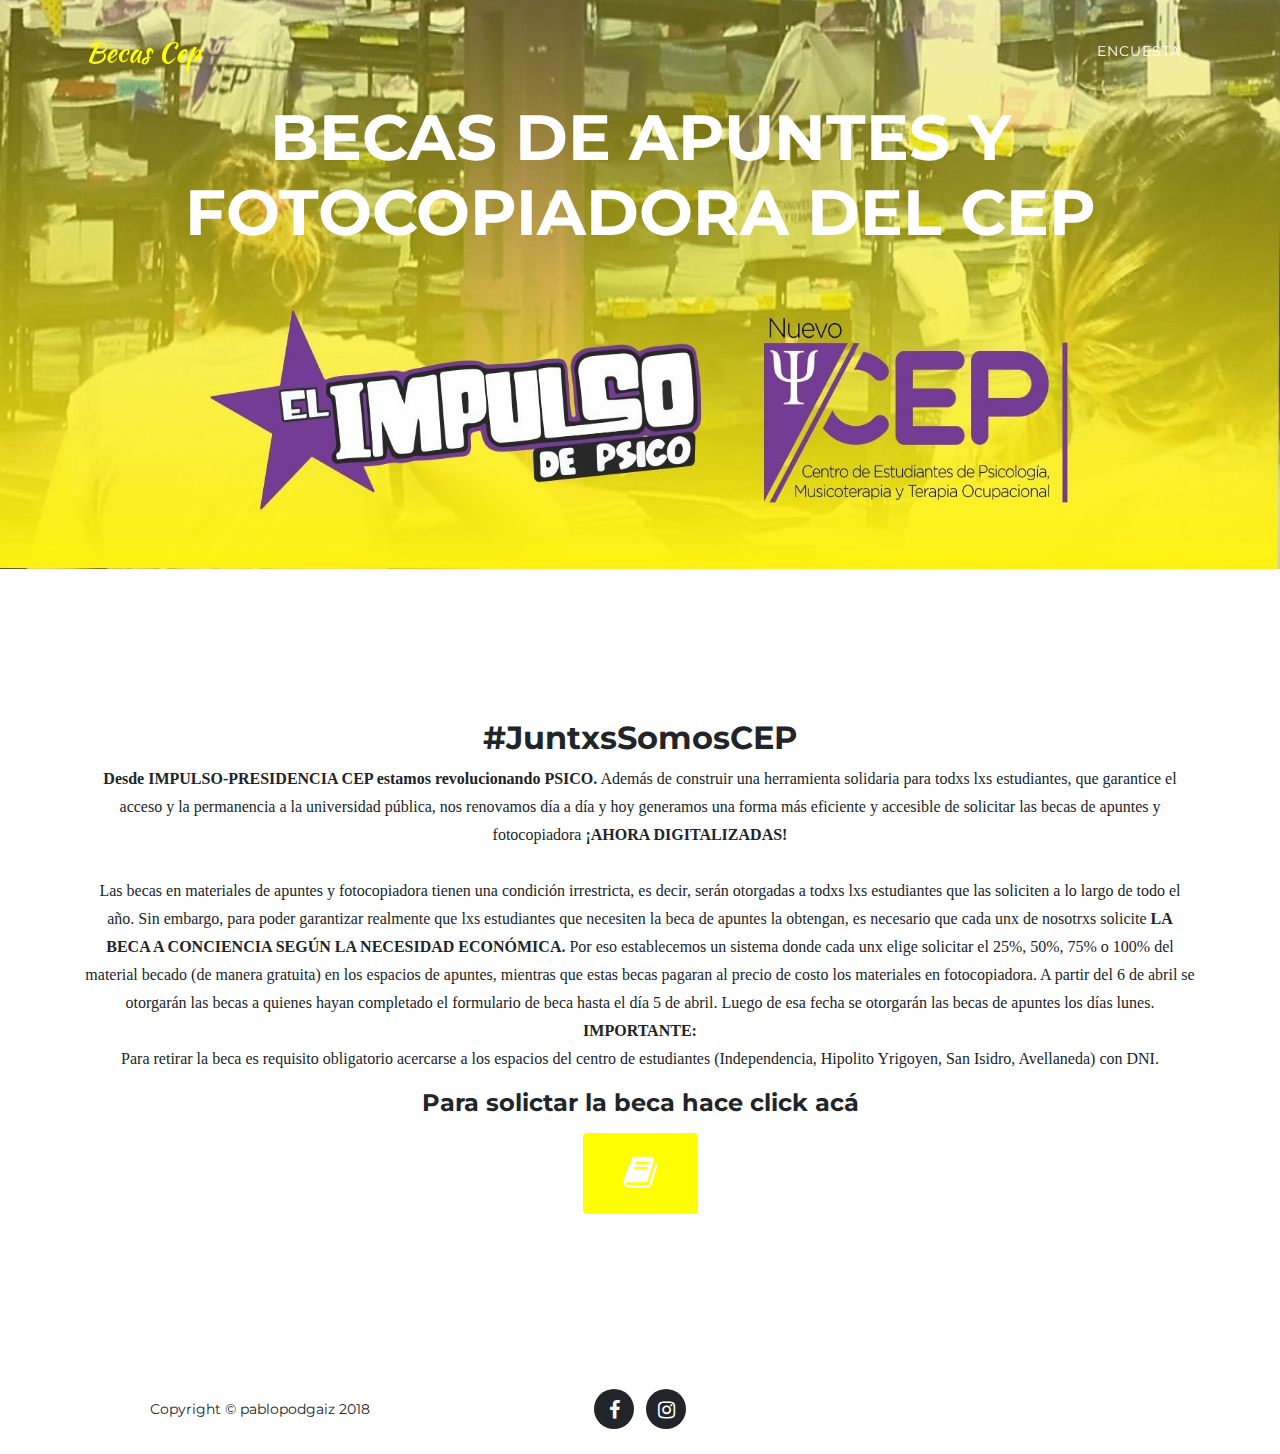
==== commit efa4fe63: "agregue font, fotos, colores y funcionando la pagina" ====
--- a/index.html
+++ b/index.html
@@ -7,10 +7,9 @@
     <meta name="viewport" content="width=device-width, initial-scale=1, shrink-to-fit=no">
     <meta name="description" content="">
     <meta name="author" content="">
-
     <title>Becas del CEP</title>
 
-    <!-- Bootstrap core CSS -->
+      <!-- Bootstrap core CSS -->
     <link href="vendor/bootstrap/css/bootstrap.min.css" rel="stylesheet">
 
     <!-- Custom fonts for this template -->
@@ -19,14 +18,30 @@
     <link href='https://fonts.googleapis.com/css?family=Kaushan+Script' rel='stylesheet' type='text/css'>
     <link href='https://fonts.googleapis.com/css?family=Droid+Serif:400,700,400italic,700italic' rel='stylesheet' type='text/css'>
     <link href='https://fonts.googleapis.com/css?family=Roboto+Slab:400,100,300,700' rel='stylesheet' type='text/css'>
-    <link rel="icon" type="image/icon" href="/img/favicon.ico"/>
+    
     <!-- Custom styles for this template -->
     <link href="css/agency.min.css" rel="stylesheet">
-
+    <link rel="icon" type="image/icon" href="img/favicon.ico"/>
   </head>
+  
 
   <body id="page-top">
-
+  <style type="text/css">
+    @font-face {
+      font-family: 'Gotham-Bold.otf';
+      url(font/Gotham-Bold.otf);
+      font-weight: bold;
+    }
+    p {
+      font-family: "Gotham"; 
+    }
+    @media screen and (max-width: 980px) {
+    /* propiedades CSS a aplicar en ventanas de 980px o menos */
+    #image{
+       background-image: url(img/rsz_1central5.jpg) !important; 
+   }
+  </style>
+  
     <!-- Navigation -->
     <nav class="navbar navbar-expand-lg navbar-dark fixed-top" id="mainNav">
       <div class="container">
@@ -37,16 +52,19 @@
         </button>
         <div class="collapse navbar-collapse" id="navbarResponsive">
           <ul class="navbar-nav text-uppercase ml-auto">
+             <li class="nav-item">
+              <a class="nav-link js-scroll-trigger" href="#encuesta">Encuesta</a>
+            </li>
           </ul>
         </div>
       </div>
     </nav>
 
     <!-- Header -->
-    <header class="masthead">
-      <div class="container">
+    <header class="masthead" id="image" >
+      <div class="container" >
         <div class="intro-text">
-        <div class="intro-heading text-uppercase">Becas de apuntes y fotocopiadora del CEP</div>
+        <div class="intro-heading text-uppercase" style="font-size:5vw;">Becas de apuntes y fotocopiadora del CEP</div>
         <div class="intro-lead-in"></div>
           <!---->
           <a class="btn btn-primary btn-xl text-uppercase js-scroll-trigger" href="#encuesta" style="visibility: hidden;" >Encuesta</a>
@@ -54,314 +72,27 @@
       </div>
     </header>
 
-    <!---->
-    <!-- Services-->
-    <section id="encuesta" class="bg-light">
+    <!-- Encuesta-->
+    <section id="encuesta">
       <div class="container">
-        <div class="row" class="bg-light">
+        <div class="row">
           <div class="col-lg-12 text-center">
-            <h2 class="section-heading text-uppercase">#JuntxsSomosCEP</h2>
-            <h3 class="section-subheading text-muted">
+            <h2>#JuntxsSomosCEP</h2>
+            <p>
               <b>Desde IMPULSO-PRESIDENCIA CEP estamos revolucionando PSICO.</b> Además de construir una herramienta solidaria para todxs lxs estudiantes, que garantice el acceso y la permanencia a la universidad pública, nos renovamos día a día y hoy generamos una forma más eficiente y accesible de solicitar las becas de apuntes y fotocopiadora 
               <b>¡AHORA DIGITALIZADAS!</b>
               <br></br>
               Las becas en materiales de apuntes y fotocopiadora tienen una condición irrestricta, es decir, serán otorgadas a todxs lxs estudiantes que las soliciten a lo largo de todo el año. Sin embargo, para poder garantizar realmente que lxs estudiantes que necesiten la beca de apuntes la obtengan, es necesario que cada unx de nosotrxs solicite <b>LA BECA A CONCIENCIA SEGÚN LA NECESIDAD ECONÓMICA.</b> Por eso establecemos un sistema donde cada unx elige solicitar el 25%, 50%, 75% o 100% del material becado (de manera gratuita) en los espacios de apuntes, mientras que estas becas pagaran al precio de costo los materiales en fotocopiadora. 
               A partir del 6 de abril se otorgarán las becas a quienes hayan completado el formulario de beca hasta el día 5 de abril.  Luego de esa fecha se otorgarán las becas de apuntes los días lunes. <br>
               <b>IMPORTANTE:</b><br> Para retirar la beca es requisito obligatorio acercarse a los espacios del centro de estudiantes (Independencia, Hipolito Yrigoyen, San Isidro, Avellaneda) con DNI.
-            </h3>
-          </div>
-        </div>
-        <div class="row text-center">
-          <div class="col-md-4" style:"heigth:100px">
-            <span class="fa-stack fa-4x">
-            </span>
-          </div>
-          <div class="col-md-4">
-            <span class="fa-stack fa-4x">
-            </span>
-            <h4 class="service-heading">Para solictar la beca hace click acá</h4>
-            <p class=""><a></a></p>
-            <a class="btn btn-primary btn-xl text-uppercase js-scroll-trigger" href="https://goo.gl/forms/6K7KOyymxHhF7ouX2"><i class="fa fa-book fa-2x"></i></a>
-          </div>
-          <div class="col-md-4">
-            <span class="fa-stack fa-4x">
-            </span>
+            </p>
+             <h4 class="service-heading">Para solictar la beca hace click acá</h4>
+             <a class="btn btn-primary btn-xl text-uppercase js-scroll-trigger" href="https://goo.gl/forms/6K7KOyymxHhF7ouX2"><i class="fa fa-book fa-2x"></i></a>
           </div>
         </div>
       </div>
     </section>
     
-    <!-- Portfolio Grid 
-    <section class="bg-light" id="portfolio">
-      <div class="container">
-        <div class="row">
-          <div class="col-lg-12 text-center">
-            <h2 class="section-heading text-uppercase">Portfolio</h2>
-            <h3 class="section-subheading text-muted">Lorem ipsum dolor sit amet consectetur.</h3>
-          </div>
-        </div>
-        <div class="row">
-          <div class="col-md-4 col-sm-6 portfolio-item">
-            <a class="portfolio-link" data-toggle="modal" href="#portfolioModal1">
-              <div class="portfolio-hover">
-                <div class="portfolio-hover-content">
-                  <i class="fa fa-plus fa-3x"></i>
-                </div>
-              </div>
-              <img class="img-fluid" src="img/portfolio/01-thumbnail.jpg" alt="">
-            </a>
-            <div class="portfolio-caption">
-              <h4>Threads</h4>
-              <p class="text-muted">Illustration</p>
-            </div>
-          </div>
-          <div class="col-md-4 col-sm-6 portfolio-item">
-            <a class="portfolio-link" data-toggle="modal" href="#portfolioModal2">
-              <div class="portfolio-hover">
-                <div class="portfolio-hover-content">
-                  <i class="fa fa-plus fa-3x"></i>
-                </div>
-              </div>
-              <img class="img-fluid" src="img/portfolio/02-thumbnail.jpg" alt="">
-            </a>
-            <div class="portfolio-caption">
-              <h4>Explore</h4>
-              <p class="text-muted">Graphic Design</p>
-            </div>
-          </div>
-          <div class="col-md-4 col-sm-6 portfolio-item">
-            <a class="portfolio-link" data-toggle="modal" href="#portfolioModal3">
-              <div class="portfolio-hover">
-                <div class="portfolio-hover-content">
-                  <i class="fa fa-plus fa-3x"></i>
-                </div>
-              </div>
-              <img class="img-fluid" src="img/portfolio/03-thumbnail.jpg" alt="">
-            </a>
-            <div class="portfolio-caption">
-              <h4>Finish</h4>
-              <p class="text-muted">Identity</p>
-            </div>
-          </div>
-          <div class="col-md-4 col-sm-6 portfolio-item">
-            <a class="portfolio-link" data-toggle="modal" href="#portfolioModal4">
-              <div class="portfolio-hover">
-                <div class="portfolio-hover-content">
-                  <i class="fa fa-plus fa-3x"></i>
-                </div>
-              </div>
-              <img class="img-fluid" src="img/portfolio/04-thumbnail.jpg" alt="">
-            </a>
-            <div class="portfolio-caption">
-              <h4>Lines</h4>
-              <p class="text-muted">Branding</p>
-            </div>
-          </div>
-          <div class="col-md-4 col-sm-6 portfolio-item">
-            <a class="portfolio-link" data-toggle="modal" href="#portfolioModal5">
-              <div class="portfolio-hover">
-                <div class="portfolio-hover-content">
-                  <i class="fa fa-plus fa-3x"></i>
-                </div>
-              </div>
-              <img class="img-fluid" src="img/portfolio/05-thumbnail.jpg" alt="">
-            </a>
-            <div class="portfolio-caption">
-              <h4>Southwest</h4>
-              <p class="text-muted">Website Design</p>
-            </div>
-          </div>
-          <div class="col-md-4 col-sm-6 portfolio-item">
-            <a class="portfolio-link" data-toggle="modal" href="#portfolioModal6">
-              <div class="portfolio-hover">
-                <div class="portfolio-hover-content">
-                  <i class="fa fa-plus fa-3x"></i>
-                </div>
-              </div>
-              <img class="img-fluid" src="img/portfolio/06-thumbnail.jpg" alt="">
-            </a>
-            <div class="portfolio-caption">
-              <h4>Window</h4>
-              <p class="text-muted">Photography</p>
-            </div>
-          </div>
-        </div>
-      </div>
-    </section>
-    -->
-    <!-- About 
-    <section id="about">
-      <div class="container">
-        <div class="row">
-          <div class="col-lg-12 text-center">
-            <h2 class="section-heading text-uppercase">About</h2>
-            <h3 class="section-subheading text-muted">Lorem ipsum dolor sit amet consectetur.</h3>
-          </div>
-        </div>
-        <div class="row">
-          <div class="col-lg-12">
-            <ul class="timeline">
-              <li>
-                <div class="timeline-image">
-                  <img class="rounded-circle img-fluid" src="img/about/1.jpg" alt="">
-                </div>
-                <div class="timeline-panel">
-                  <div class="timeline-heading">
-                    <h4>2009-2011</h4>
-                    <h4 class="subheading">Our Humble Beginnings</h4>
-                  </div>
-                  <div class="timeline-body">
-                    <p class="text-muted">Lorem ipsum dolor sit amet, consectetur adipisicing elit. Sunt ut voluptatum eius sapiente, totam reiciendis temporibus qui quibusdam, recusandae sit vero unde, sed, incidunt et ea quo dolore laudantium consectetur!</p>
-                  </div>
-                </div>
-              </li>
-              <li class="timeline-inverted">
-                <div class="timeline-image">
-                  <img class="rounded-circle img-fluid" src="img/about/2.jpg" alt="">
-                </div>
-                <div class="timeline-panel">
-                  <div class="timeline-heading">
-                    <h4>March 2011</h4>
-                    <h4 class="subheading">An Agency is Born</h4>
-                  </div>
-                  <div class="timeline-body">
-                    <p class="text-muted">Lorem ipsum dolor sit amet, consectetur adipisicing elit. Sunt ut voluptatum eius sapiente, totam reiciendis temporibus qui quibusdam, recusandae sit vero unde, sed, incidunt et ea quo dolore laudantium consectetur!</p>
-                  </div>
-                </div>
-              </li>
-              <li>
-                <div class="timeline-image">
-                  <img class="rounded-circle img-fluid" src="img/about/3.jpg" alt="">
-                </div>
-                <div class="timeline-panel">
-                  <div class="timeline-heading">
-                    <h4>December 2012</h4>
-                    <h4 class="subheading">Transition to Full Service</h4>
-                  </div>
-                  <div class="timeline-body">
-                    <p class="text-muted">Lorem ipsum dolor sit amet, consectetur adipisicing elit. Sunt ut voluptatum eius sapiente, totam reiciendis temporibus qui quibusdam, recusandae sit vero unde, sed, incidunt et ea quo dolore laudantium consectetur!</p>
-                  </div>
-                </div>
-              </li>
-              <li class="timeline-inverted">
-                <div class="timeline-image">
-                  <img class="rounded-circle img-fluid" src="img/about/4.jpg" alt="">
-                </div>
-                <div class="timeline-panel">
-                  <div class="timeline-heading">
-                    <h4>July 2014</h4>
-                    <h4 class="subheading">Phase Two Expansion</h4>
-                  </div>
-                  <div class="timeline-body">
-                    <p class="text-muted">Lorem ipsum dolor sit amet, consectetur adipisicing elit. Sunt ut voluptatum eius sapiente, totam reiciendis temporibus qui quibusdam, recusandae sit vero unde, sed, incidunt et ea quo dolore laudantium consectetur!</p>
-                  </div>
-                </div>
-              </li>
-              <li class="timeline-inverted">
-                <div class="timeline-image">
-                  <h4>Be Part
-                    <br>Of Our
-                    <br>Story!</h4>
-                </div>
-              </li>
-            </ul>
-          </div>
-        </div>
-      </div>
-    </section>
-    -->
-    <!-- Team 
-    <section class="bg-light" id="team">
-      <div class="container">
-        <div class="row">
-          <div class="col-lg-12 text-center">
-            <h2 class="section-heading text-uppercase">Our Amazing Team</h2>
-            <h3 class="section-subheading text-muted">Lorem ipsum dolor sit amet consectetur.</h3>
-          </div>
-        </div>
-        <div class="row">
-          <div class="col-sm-4">
-            <div class="team-member">
-              <img class="mx-auto rounded-circle" src="img/team/1.jpg" alt="">
-              <h4>Kay Garland</h4>
-              <p class="text-muted">Lead Designer</p>
-              <ul class="list-inline social-buttons">
-                <li class="list-inline-item">
-                  <a href="#">
-                    <i class="fa fa-twitter"></i>
-                  </a>
-                </li>
-                <li class="list-inline-item">
-                  <a href="#">
-                    <i class="fa fa-facebook"></i>
-                  </a>
-                </li>
-                <li class="list-inline-item">
-                  <a href="#">
-                    <i class="fa fa-linkedin"></i>
-                  </a>
-                </li>
-              </ul>
-            </div>
-          </div>
-          <div class="col-sm-4">
-            <div class="team-member">
-              <img class="mx-auto rounded-circle" src="img/team/2.jpg" alt="">
-              <h4>Larry Parker</h4>
-              <p class="text-muted">Lead Marketer</p>
-              <ul class="list-inline social-buttons">
-                <li class="list-inline-item">
-                  <a href="#">
-                    <i class="fa fa-twitter"></i>
-                  </a>
-                </li>
-                <li class="list-inline-item">
-                  <a href="#">
-                    <i class="fa fa-facebook"></i>
-                  </a>
-                </li>
-                <li class="list-inline-item">
-                  <a href="#">
-                    <i class="fa fa-linkedin"></i>
-                  </a>
-                </li>
-              </ul>
-            </div>
-          </div>
-          <div class="col-sm-4">
-            <div class="team-member">
-              <img class="mx-auto rounded-circle" src="img/team/3.jpg" alt="">
-              <h4>Diana Pertersen</h4>
-              <p class="text-muted">Lead Developer</p>
-              <ul class="list-inline social-buttons">
-                <li class="list-inline-item">
-                  <a href="#">
-                    <i class="fa fa-twitter"></i>
-                  </a>
-                </li>
-                <li class="list-inline-item">
-                  <a href="#">
-                    <i class="fa fa-facebook"></i>
-                  </a>
-                </li>
-                <li class="list-inline-item">
-                  <a href="#">
-                    <i class="fa fa-linkedin"></i>
-                  </a>
-                </li>
-              </ul>
-            </div>
-          </div>
-        </div>
-        <div class="row">
-          <div class="col-lg-8 mx-auto text-center">
-            <p class="large text-muted">Lorem ipsum dolor sit amet, consectetur adipisicing elit. Aut eaque, laboriosam veritatis, quos non quis ad perspiciatis, totam corporis ea, alias ut unde.</p>
-          </div>
-        </div>
-      </div>
-    </section>
-    -->
-
     <!-- Contact 
     <section id="contact">
       <div class="container">
@@ -444,113 +175,11 @@
         </div>
       </div>
     </footer>
+    <script type="text/javascript">
+      
 
-    <!-- Portfolio Modals -->
-
-    <!-- Modal 1 -->
-    <div class="portfolio-modal modal fade" id="portfolioModal1" tabindex="-1" role="dialog" aria-hidden="true">
-      <div class="modal-dialog">
-        <div class="modal-content">
-          <div class="close-modal" data-dismiss="modal">
-            <div class="lr">
-              <div class="rl"></div>
-            </div>
-          </div>
-          <div class="container">
-            <div class="row">
-              <div class="col-lg-8 mx-auto">
-                <div class="modal-body">
-                  <!-- Project Details Go Here -->
-                  <h2 class="text-uppercase">Project Name</h2>
-                  <p class="item-intro text-muted">Lorem ipsum dolor sit amet consectetur.</p>
-                  <img class="img-fluid d-block mx-auto" src="img/portfolio/01-full.jpg" alt="">
-                  <p>Use this area to describe your project. Lorem ipsum dolor sit amet, consectetur adipisicing elit. Est blanditiis dolorem culpa incidunt minus dignissimos deserunt repellat aperiam quasi sunt officia expedita beatae cupiditate, maiores repudiandae, nostrum, reiciendis facere nemo!</p>
-                  <ul class="list-inline">
-                    <li>Date: January 2017</li>
-                    <li>Client: Threads</li>
-                    <li>Category: Illustration</li>
-                  </ul>
-                  <button class="btn btn-primary" data-dismiss="modal" type="button">
-                    <i class="fa fa-times"></i>
-                    Close Project</button>
-                </div>
-              </div>
-            </div>
-          </div>
-        </div>
-      </div>
-    </div>
-
-    <!-- Modal 2 -->
-    <div class="portfolio-modal modal fade" id="portfolioModal2" tabindex="-1" role="dialog" aria-hidden="true">
-      <div class="modal-dialog">
-        <div class="modal-content">
-          <div class="close-modal" data-dismiss="modal">
-            <div class="lr">
-              <div class="rl"></div>
-            </div>
-          </div>
-          <div class="container">
-            <div class="row">
-              <div class="col-lg-8 mx-auto">
-                <div class="modal-body">
-                  <!-- Project Details Go Here -->
-                  <h2 class="text-uppercase">Project Name</h2>
-                  <p class="item-intro text-muted">Lorem ipsum dolor sit amet consectetur.</p>
-                  <img class="img-fluid d-block mx-auto" src="img/portfolio/02-full.jpg" alt="">
-                  <p>Use this area to describe your project. Lorem ipsum dolor sit amet, consectetur adipisicing elit. Est blanditiis dolorem culpa incidunt minus dignissimos deserunt repellat aperiam quasi sunt officia expedita beatae cupiditate, maiores repudiandae, nostrum, reiciendis facere nemo!</p>
-                  <ul class="list-inline">
-                    <li>Date: January 2017</li>
-                    <li>Client: Explore</li>
-                    <li>Category: Graphic Design</li>
-                  </ul>
-                  <button class="btn btn-primary" data-dismiss="modal" type="button">
-                    <i class="fa fa-times"></i>
-                    Close Project</button>
-                </div>
-              </div>
-            </div>
-          </div>
-        </div>
-      </div>
-    </div>
-
-    <!-- Modal 3 -->
-    <div class="portfolio-modal modal fade" id="portfolioModal3" tabindex="-1" role="dialog" aria-hidden="true">
-      <div class="modal-dialog">
-        <div class="modal-content">
-          <div class="close-modal" data-dismiss="modal">
-            <div class="lr">
-              <div class="rl"></div>
-            </div>
-          </div>
-          <div class="container">
-            <div class="row">
-              <div class="col-lg-8 mx-auto">
-                <div class="modal-body">
-                  <!-- Project Details Go Here -->
-                  <h2 class="text-uppercase">Project Name</h2>
-                  <p class="item-intro text-muted">Lorem ipsum dolor sit amet consectetur.</p>
-                  <img class="img-fluid d-block mx-auto" src="img/portfolio/03-full.jpg" alt="">
-                  <p>Use this area to describe your project. Lorem ipsum dolor sit amet, consectetur adipisicing elit. Est blanditiis dolorem culpa incidunt minus dignissimos deserunt repellat aperiam quasi sunt officia expedita beatae cupiditate, maiores repudiandae, nostrum, reiciendis facere nemo!</p>
-                  <ul class="list-inline">
-                    <li>Date: January 2017</li>
-                    <li>Client: Finish</li>
-                    <li>Category: Identity</li>
-                  </ul>
-                  <button class="btn btn-primary" data-dismiss="modal" type="button">
-                    <i class="fa fa-times"></i>
-                    Close Project</button>
-                </div>
-              </div>
-            </div>
-          </div>
-        </div>
-      </div>
-    </div>
-    
-
-    <!-- Bootstrap core JavaScript -->
+    </script>
+ <!-- Bootstrap core JavaScript -->
     <script src="vendor/jquery/jquery.min.js"></script>
     <script src="vendor/bootstrap/js/bootstrap.bundle.min.js"></script>
 
@@ -563,7 +192,6 @@
 
     <!-- Custom scripts for this template -->
     <script src="js/agency.min.js"></script>
-
   </body>
 
-</html>
+</html>--- a/css/agency.min.css
+++ b/css/agency.min.css
@@ -1 +1 @@
-body{overflow-x:hidden;font-family:'Roboto Slab','Helvetica Neue',Helvetica,Arial,sans-serif}p{line-height:1.75}a{color:#fed136}a:hover{color:#fec503}.text-primary{color:#fed136!important}h1,h2,h3,h4,h5,h6{font-weight:700;font-family:Montserrat,'Helvetica Neue',Helvetica,Arial,sans-serif}section{padding:100px 0}section h2.section-heading{font-size:40px;margin-top:0;margin-bottom:15px}section h3.section-subheading{font-size:16px;font-weight:400;font-style:italic;margin-bottom:75px;text-transform:none;font-family:'Droid Serif','Helvetica Neue',Helvetica,Arial,sans-serif}@media (min-width:768px){section{padding:150px 0}}.btn{font-family:Montserrat,'Helvetica Neue',Helvetica,Arial,sans-serif;font-weight:700}.btn-xl{font-size:18px;padding:20px 40px}.btn-primary{background-color:#fed136;border-color:#fed136}.btn-primary:active,.btn-primary:focus,.btn-primary:hover{background-color:#fec810!important;border-color:#fec810!important;color:#fff}.btn-primary:active,.btn-primary:focus{box-shadow:0 0 0 .2rem rgba(254,209,55,.5)!important}::-moz-selection{background:#fed136;text-shadow:none}::selection{background:#fed136;text-shadow:none}img::selection{background:0 0}img::-moz-selection{background:0 0}#mainNav{background-color:#7b20a2}#mainNav .navbar-toggler{font-size:12px;right:0;padding:13px;text-transform:uppercase;color:#fff;border:0;background-color:#fed136;font-family:Montserrat,'Helvetica Neue',Helvetica,Arial,sans-serif}#mainNav .navbar-brand{color:#fed136;font-family:'Kaushan Script','Helvetica Neue',Helvetica,Arial,cursive}#mainNav .navbar-brand.active,#mainNav .navbar-brand:active,#mainNav .navbar-brand:focus,#mainNav .navbar-brand:hover{color:#fec503}#mainNav .navbar-nav .nav-item .nav-link{font-size:90%;font-weight:400;padding:.75em 0;letter-spacing:1px;color:#fff;font-family:Montserrat,'Helvetica Neue',Helvetica,Arial,sans-serif}#mainNav .navbar-nav .nav-item .nav-link.active,#mainNav .navbar-nav .nav-item .nav-link:hover{color:#fed136}@media (min-width:992px){#mainNav{padding-top:25px;padding-bottom:25px;-webkit-transition:padding-top .3s,padding-bottom .3s;-moz-transition:padding-top .3s,padding-bottom .3s;transition:padding-top .3s,padding-bottom .3s;border:none;background-color:transparent}#mainNav .navbar-brand{font-size:1.75em;-webkit-transition:all .3s;-moz-transition:all .3s;transition:all .3s}#mainNav .navbar-nav .nav-item .nav-link{padding:1.1em 1em!important}#mainNav.navbar-shrink{padding-top:0;padding-bottom:0;background-color:#7b20a2}#mainNav.navbar-shrink .navbar-brand{font-size:1.25em;padding:12px 0}}header.masthead{text-align:center;color:#fff;background-image:url(../img/central4.jpg);background-repeat:no-repeat;background-attachment:scroll;background-position:center center;-webkit-background-size:cover;-moz-background-size:cover;-o-background-size:cover;background-size:cover}header.masthead .intro-text{padding-top:150px;padding-bottom:100px}header.masthead .intro-text .intro-lead-in{font-size:22px;font-style:italic;line-height:22px;margin-bottom:25px;font-family:'Droid Serif','Helvetica Neue',Helvetica,Arial,sans-serif}header.masthead .intro-text .intro-heading{font-size:50px;font-weight:700;line-height:50px;margin-bottom:50px;font-family:Montserrat,'Helvetica Neue',Helvetica,Arial,sans-serif}@media (min-width:768px){header.masthead .intro-text{padding-top:100px;padding-bottom:200px}header.masthead .intro-text .intro-lead-in{font-size:40px;font-style:italic;line-height:40px;margin-bottom:25px;font-family:'Droid Serif','Helvetica Neue',Helvetica,Arial,sans-serif}header.masthead .intro-text .intro-heading{font-size:75px;font-weight:700;line-height:75px;margin-bottom:50px;font-family:Montserrat,'Helvetica Neue',Helvetica,Arial,sans-serif}}.service-heading{margin:15px 0;text-transform:none}#portfolio .portfolio-item{right:0;margin:0 0 15px}#portfolio .portfolio-item .portfolio-link{position:relative;display:block;max-width:400px;margin:0 auto;cursor:pointer}#portfolio .portfolio-item .portfolio-link .portfolio-hover{position:absolute;width:100%;height:100%;-webkit-transition:all ease .5s;-moz-transition:all ease .5s;transition:all ease .5s;opacity:0;background:rgba(254,209,54,.9)}#portfolio .portfolio-item .portfolio-link .portfolio-hover:hover{opacity:1}#portfolio .portfolio-item .portfolio-link .portfolio-hover .portfolio-hover-content{font-size:20px;position:absolute;top:50%;width:100%;height:20px;margin-top:-12px;text-align:center;color:#fff}#portfolio .portfolio-item .portfolio-link .portfolio-hover .portfolio-hover-content i{margin-top:-12px}#portfolio .portfolio-item .portfolio-link .portfolio-hover .portfolio-hover-content h3,#portfolio .portfolio-item .portfolio-link .portfolio-hover .portfolio-hover-content h4{margin:0}#portfolio .portfolio-item .portfolio-caption{max-width:400px;margin:0 auto;padding:25px;text-align:center;background-color:#fff}#portfolio .portfolio-item .portfolio-caption h4{margin:0;text-transform:none}#portfolio .portfolio-item .portfolio-caption p{font-size:16px;font-style:italic;margin:0;font-family:'Droid Serif','Helvetica Neue',Helvetica,Arial,sans-serif}#portfolio *{z-index:2}@media (min-width:767px){#portfolio .portfolio-item{margin:0 0 30px}}.portfolio-modal{padding-right:0!important}.portfolio-modal .modal-dialog{margin:1rem;max-width:100vw}.portfolio-modal .modal-content{padding:100px 0;text-align:center}.portfolio-modal .modal-content h2{font-size:3em;margin-bottom:15px}.portfolio-modal .modal-content p{margin-bottom:30px}.portfolio-modal .modal-content p.item-intro{font-size:16px;font-style:italic;margin:20px 0 30px;font-family:'Droid Serif','Helvetica Neue',Helvetica,Arial,sans-serif}.portfolio-modal .modal-content ul.list-inline{margin-top:0;margin-bottom:30px}.portfolio-modal .modal-content img{margin-bottom:30px}.portfolio-modal .modal-content button{cursor:pointer}.portfolio-modal .close-modal{position:absolute;top:25px;right:25px;width:75px;height:75px;cursor:pointer;background-color:transparent}.portfolio-modal .close-modal:hover{opacity:.3}.portfolio-modal .close-modal .lr{z-index:1051;width:1px;height:75px;margin-left:35px;-webkit-transform:rotate(45deg);-ms-transform:rotate(45deg);transform:rotate(45deg);background-color:#212529}.portfolio-modal .close-modal .lr .rl{z-index:1052;width:1px;height:75px;-webkit-transform:rotate(90deg);-ms-transform:rotate(90deg);transform:rotate(90deg);background-color:#212529}.timeline{position:relative;padding:0;list-style:none}.timeline:before{position:absolute;top:0;bottom:0;left:40px;width:2px;margin-left:-1.5px;content:'';background-color:#e9ecef}.timeline>li{position:relative;min-height:50px;margin-bottom:50px}.timeline>li:after,.timeline>li:before{display:table;content:' '}.timeline>li:after{clear:both}.timeline>li .timeline-panel{position:relative;float:right;width:100%;padding:0 20px 0 100px;text-align:left}.timeline>li .timeline-panel:before{right:auto;left:-15px;border-right-width:15px;border-left-width:0}.timeline>li .timeline-panel:after{right:auto;left:-14px;border-right-width:14px;border-left-width:0}.timeline>li .timeline-image{position:absolute;z-index:100;left:0;width:80px;height:80px;margin-left:0;text-align:center;color:#fff;border:7px solid #e9ecef;border-radius:100%;background-color:#fed136}.timeline>li .timeline-image h4{font-size:10px;line-height:14px;margin-top:12px}.timeline>li.timeline-inverted>.timeline-panel{float:right;padding:0 20px 0 100px;text-align:left}.timeline>li.timeline-inverted>.timeline-panel:before{right:auto;left:-15px;border-right-width:15px;border-left-width:0}.timeline>li.timeline-inverted>.timeline-panel:after{right:auto;left:-14px;border-right-width:14px;border-left-width:0}.timeline>li:last-child{margin-bottom:0}.timeline .timeline-heading h4{margin-top:0;color:inherit}.timeline .timeline-heading h4.subheading{text-transform:none}.timeline .timeline-body>p,.timeline .timeline-body>ul{margin-bottom:0}@media (min-width:768px){.timeline:before{left:50%}.timeline>li{min-height:100px;margin-bottom:100px}.timeline>li .timeline-panel{float:left;width:41%;padding:0 20px 20px 30px;text-align:right}.timeline>li .timeline-image{left:50%;width:100px;height:100px;margin-left:-50px}.timeline>li .timeline-image h4{font-size:13px;line-height:18px;margin-top:16px}.timeline>li.timeline-inverted>.timeline-panel{float:right;padding:0 30px 20px 20px;text-align:left}}@media (min-width:992px){.timeline>li{min-height:150px}.timeline>li .timeline-panel{padding:0 20px 20px}.timeline>li .timeline-image{width:150px;height:150px;margin-left:-75px}.timeline>li .timeline-image h4{font-size:18px;line-height:26px;margin-top:30px}.timeline>li.timeline-inverted>.timeline-panel{padding:0 20px 20px}}@media (min-width:1200px){.timeline>li{min-height:170px}.timeline>li .timeline-panel{padding:0 20px 20px 100px}.timeline>li .timeline-image{width:170px;height:170px;margin-left:-85px}.timeline>li .timeline-image h4{margin-top:40px}.timeline>li.timeline-inverted>.timeline-panel{padding:0 100px 20px 20px}}.team-member{margin-bottom:50px;text-align:center}.team-member img{width:225px;height:225px;border:7px solid #fff}.team-member h4{margin-top:25px;margin-bottom:0;text-transform:none}.team-member p{margin-top:0}section#contact{background-color:#212529;background-image:url(../img/central3.jpg);background-repeat:no-repeat;background-position:center}section#contact .section-heading{color:#fff}section#contact .form-group{margin-bottom:25px}section#contact .form-group input,section#contact .form-group textarea{padding:20px}section#contact .form-group input.form-control{height:auto}section#contact .form-group textarea.form-control{height:248px}section#contact .form-control:focus{border-color:#fed136;box-shadow:none}section#contact ::-webkit-input-placeholder{font-weight:700;color:#ced4da;font-family:Montserrat,'Helvetica Neue',Helvetica,Arial,sans-serif}section#contact :-moz-placeholder{font-weight:700;color:#ced4da;font-family:Montserrat,'Helvetica Neue',Helvetica,Arial,sans-serif}section#contact ::-moz-placeholder{font-weight:700;color:#ced4da;font-family:Montserrat,'Helvetica Neue',Helvetica,Arial,sans-serif}section#contact :-ms-input-placeholder{font-weight:700;color:#ced4da;font-family:Montserrat,'Helvetica Neue',Helvetica,Arial,sans-serif}footer{padding:25px 0;text-align:center}footer span.copyright{font-size:90%;line-height:40px;text-transform:none;font-family:Montserrat,'Helvetica Neue',Helvetica,Arial,sans-serif}footer ul.quicklinks{font-size:90%;line-height:40px;margin-bottom:0;text-transform:none;font-family:Montserrat,'Helvetica Neue',Helvetica,Arial,sans-serif}ul.social-buttons{margin-bottom:0}ul.social-buttons li a{font-size:20px;line-height:40px;display:block;width:40px;height:40px;-webkit-transition:all .3s;-moz-transition:all .3s;transition:all .3s;color:#fff;border-radius:100%;outline:0;background-color:#212529}ul.social-buttons li a:active,ul.social-buttons li a:focus,ul.social-buttons li a:hover{background-color:#fed136}+body{overflow-x:hidden;font-family:'Roboto Slab','Helvetica Neue',Helvetica,Arial,sans-serif}p{line-height:1.75}a{color:#fed136}a:hover{color:#fec503}.text-primary{color:#fed136!important}h1,h2,h3,h4,h5,h6{font-weight:700;font-family:Montserrat,'Helvetica Neue',Helvetica,Arial,sans-serif}section{padding:100px 0}section h2.section-heading{font-size:40px;margin-top:0;margin-bottom:15px}section h3.section-subheading{font-size:16px;font-weight:400;font-style:italic;margin-bottom:75px;text-transform:none;font-family:'Droid Serif','Helvetica Neue',Helvetica,Arial,sans-serif}@media (min-width:768px){section{padding:150px 0}}.btn{font-family:Montserrat,'Helvetica Neue',Helvetica,Arial,sans-serif;font-weight:700}.btn-xl{font-size:18px;padding:20px 40px}.btn-primary{background-color:#fefe00 ;border-color:#fefe00}.btn-primary:active,.btn-primary:focus,.btn-primary:hover{background-color:#fec810!important;border-color:#fec810!important;color:#fff}.btn-primary:active,.btn-primary:focus{box-shadow:0 0 0 .2rem rgba(254,209,55,.5)!important}::-moz-selection{background:#fed136;text-shadow:none}::selection{background:#fed136;text-shadow:none}img::selection{background:0 0}img::-moz-selection{background:0 0}#mainNav{background-color:#7b20a2}#mainNav .navbar-toggler{font-size:12px;right:0;padding:13px;text-transform:uppercase;color:#fff;border:0;background-color:#fed136;font-family:Montserrat,'Helvetica Neue',Helvetica,Arial,sans-serif}#mainNav .navbar-brand{color:#fefe00 ;font-family:'Kaushan Script','Helvetica Neue',Helvetica,Arial,cursive}#mainNav .navbar-brand.active,#mainNav .navbar-brand:active,#mainNav .navbar-brand:focus,#mainNav .navbar-brand:hover{color:#fec503}#mainNav .navbar-nav .nav-item .nav-link{font-size:90%;font-weight:400;padding:.75em 0;letter-spacing:1px;color:#fff;font-family:Montserrat,'Helvetica Neue',Helvetica,Arial,sans-serif}#mainNav .navbar-nav .nav-item .nav-link.active,#mainNav .navbar-nav .nav-item .nav-link:hover{color:#fed136}@media (min-width:992px){#mainNav{padding-top:25px;padding-bottom:25px;-webkit-transition:padding-top .3s,padding-bottom .3s;-moz-transition:padding-top .3s,padding-bottom .3s;transition:padding-top .3s,padding-bottom .3s;border:none;background-color:transparent}#mainNav .navbar-brand{font-size:1.75em;-webkit-transition:all .3s;-moz-transition:all .3s;transition:all .3s}#mainNav .navbar-nav .nav-item .nav-link{padding:1.1em 1em!important}#mainNav.navbar-shrink{padding-top:0;padding-bottom:0;background-color:#62207f}#mainNav.navbar-shrink .navbar-brand{font-size:1.25em;padding:12px 0}}header.masthead{text-align:center;color:#fff;background-image:url(../img/central4.jpg);background-repeat:round;background-attachment:inherit;background-position:inherit;-webkit-background-size:cover;-moz-background-size:cover;-o-background-size:cover;background-size:cover}header.masthead .intro-text{padding-top:150px;padding-bottom:100px}header.masthead .intro-text .intro-lead-in{font-size:22px;font-style:italic;line-height:22px;margin-bottom:25px;font-family:'Droid Serif','Helvetica Neue',Helvetica,Arial,sans-serif}header.masthead .intro-text .intro-heading{font-size:50px;font-weight:700;line-height:50px;margin-bottom:50px;font-family:Montserrat,'Helvetica Neue',Helvetica,Arial,sans-serif}@media (min-width:768px){header.masthead .intro-text{padding-top:100px;padding-bottom:200px}header.masthead .intro-text .intro-lead-in{font-size:40px;font-style:italic;line-height:40px;margin-bottom:25px;font-family:'Droid Serif','Helvetica Neue',Helvetica,Arial,sans-serif}header.masthead .intro-text .intro-heading{font-size:75px;font-weight:700;line-height:75px;margin-bottom:50px;font-family:Montserrat,'Helvetica Neue',Helvetica,Arial,sans-serif}}.service-heading{margin:15px 0;text-transform:none}#portfolio .portfolio-item{right:0;margin:0 0 15px}#portfolio .portfolio-item .portfolio-link{position:relative;display:block;max-width:400px;margin:0 auto;cursor:pointer}#portfolio .portfolio-item .portfolio-link .portfolio-hover{position:absolute;width:100%;height:100%;-webkit-transition:all ease .5s;-moz-transition:all ease .5s;transition:all ease .5s;opacity:0;background:rgba(254,209,54,.9)}#portfolio .portfolio-item .portfolio-link .portfolio-hover:hover{opacity:1}#portfolio .portfolio-item .portfolio-link .portfolio-hover .portfolio-hover-content{font-size:20px;position:absolute;top:50%;width:100%;height:20px;margin-top:-12px;text-align:center;color:#fff}#portfolio .portfolio-item .portfolio-link .portfolio-hover .portfolio-hover-content i{margin-top:-12px}#portfolio .portfolio-item .portfolio-link .portfolio-hover .portfolio-hover-content h3,#portfolio .portfolio-item .portfolio-link .portfolio-hover .portfolio-hover-content h4{margin:0}#portfolio .portfolio-item .portfolio-caption{max-width:400px;margin:0 auto;padding:25px;text-align:center;background-color:#fff}#portfolio .portfolio-item .portfolio-caption h4{margin:0;text-transform:none}#portfolio .portfolio-item .portfolio-caption p{font-size:16px;font-style:italic;margin:0;font-family:'Droid Serif','Helvetica Neue',Helvetica,Arial,sans-serif}#portfolio *{z-index:2}@media (min-width:767px){#portfolio .portfolio-item{margin:0 0 30px}}.portfolio-modal{padding-right:0!important}.portfolio-modal .modal-dialog{margin:1rem;max-width:100vw}.portfolio-modal .modal-content{padding:100px 0;text-align:center}.portfolio-modal .modal-content h2{font-size:3em;margin-bottom:15px}.portfolio-modal .modal-content p{margin-bottom:30px}.portfolio-modal .modal-content p.item-intro{font-size:16px;font-style:italic;margin:20px 0 30px;font-family:'Droid Serif','Helvetica Neue',Helvetica,Arial,sans-serif}.portfolio-modal .modal-content ul.list-inline{margin-top:0;margin-bottom:30px}.portfolio-modal .modal-content img{margin-bottom:30px}.portfolio-modal .modal-content button{cursor:pointer}.portfolio-modal .close-modal{position:absolute;top:25px;right:25px;width:75px;height:75px;cursor:pointer;background-color:transparent}.portfolio-modal .close-modal:hover{opacity:.3}.portfolio-modal .close-modal .lr{z-index:1051;width:1px;height:75px;margin-left:35px;-webkit-transform:rotate(45deg);-ms-transform:rotate(45deg);transform:rotate(45deg);background-color:#212529}.portfolio-modal .close-modal .lr .rl{z-index:1052;width:1px;height:75px;-webkit-transform:rotate(90deg);-ms-transform:rotate(90deg);transform:rotate(90deg);background-color:#212529}.timeline{position:relative;padding:0;list-style:none}.timeline:before{position:absolute;top:0;bottom:0;left:40px;width:2px;margin-left:-1.5px;content:'';background-color:#e9ecef}.timeline>li{position:relative;min-height:50px;margin-bottom:50px}.timeline>li:after,.timeline>li:before{display:table;content:' '}.timeline>li:after{clear:both}.timeline>li .timeline-panel{position:relative;float:right;width:100%;padding:0 20px 0 100px;text-align:left}.timeline>li .timeline-panel:before{right:auto;left:-15px;border-right-width:15px;border-left-width:0}.timeline>li .timeline-panel:after{right:auto;left:-14px;border-right-width:14px;border-left-width:0}.timeline>li .timeline-image{position:absolute;z-index:100;left:0;width:80px;height:80px;margin-left:0;text-align:center;color:#fff;border:7px solid #e9ecef;border-radius:100%;background-color:#fed136}.timeline>li .timeline-image h4{font-size:10px;line-height:14px;margin-top:12px}.timeline>li.timeline-inverted>.timeline-panel{float:right;padding:0 20px 0 100px;text-align:left}.timeline>li.timeline-inverted>.timeline-panel:before{right:auto;left:-15px;border-right-width:15px;border-left-width:0}.timeline>li.timeline-inverted>.timeline-panel:after{right:auto;left:-14px;border-right-width:14px;border-left-width:0}.timeline>li:last-child{margin-bottom:0}.timeline .timeline-heading h4{margin-top:0;color:inherit}.timeline .timeline-heading h4.subheading{text-transform:none}.timeline .timeline-body>p,.timeline .timeline-body>ul{margin-bottom:0}@media (min-width:768px){.timeline:before{left:50%}.timeline>li{min-height:100px;margin-bottom:100px}.timeline>li .timeline-panel{float:left;width:41%;padding:0 20px 20px 30px;text-align:right}.timeline>li .timeline-image{left:50%;width:100px;height:100px;margin-left:-50px}.timeline>li .timeline-image h4{font-size:13px;line-height:18px;margin-top:16px}.timeline>li.timeline-inverted>.timeline-panel{float:right;padding:0 30px 20px 20px;text-align:left}}@media (min-width:992px){.timeline>li{min-height:150px}.timeline>li .timeline-panel{padding:0 20px 20px}.timeline>li .timeline-image{width:150px;height:150px;margin-left:-75px}.timeline>li .timeline-image h4{font-size:18px;line-height:26px;margin-top:30px}.timeline>li.timeline-inverted>.timeline-panel{padding:0 20px 20px}}@media (min-width:1200px){.timeline>li{min-height:170px}.timeline>li .timeline-panel{padding:0 20px 20px 100px}.timeline>li .timeline-image{width:170px;height:170px;margin-left:-85px}.timeline>li .timeline-image h4{margin-top:40px}.timeline>li.timeline-inverted>.timeline-panel{padding:0 100px 20px 20px}}.team-member{margin-bottom:50px;text-align:center}.team-member img{width:225px;height:225px;border:7px solid #fff}.team-member h4{margin-top:25px;margin-bottom:0;text-transform:none}.team-member p{margin-top:0}section#contact{background-color:#212529;background-image:url(../img/central4.jpg);background-repeat:no-repeat;background-position:center}section#contact .section-heading{color:#fff}section#contact .form-group{margin-bottom:25px}section#contact .form-group input,section#contact .form-group textarea{padding:20px}section#contact .form-group input.form-control{height:auto}section#contact .form-group textarea.form-control{height:248px}section#contact .form-control:focus{border-color:#fed136;box-shadow:none}section#contact ::-webkit-input-placeholder{font-weight:700;color:#ced4da;font-family:Montserrat,'Helvetica Neue',Helvetica,Arial,sans-serif}section#contact :-moz-placeholder{font-weight:700;color:#ced4da;font-family:Montserrat,'Helvetica Neue',Helvetica,Arial,sans-serif}section#contact ::-moz-placeholder{font-weight:700;color:#ced4da;font-family:Montserrat,'Helvetica Neue',Helvetica,Arial,sans-serif}section#contact :-ms-input-placeholder{font-weight:700;color:#ced4da;font-family:Montserrat,'Helvetica Neue',Helvetica,Arial,sans-serif}footer{padding:25px 0;text-align:center}footer span.copyright{font-size:90%;line-height:40px;text-transform:none;font-family:Montserrat,'Helvetica Neue',Helvetica,Arial,sans-serif}footer ul.quicklinks{font-size:90%;line-height:40px;margin-bottom:0;text-transform:none;font-family:Montserrat,'Helvetica Neue',Helvetica,Arial,sans-serif}ul.social-buttons{margin-bottom:0}ul.social-buttons li a{font-size:20px;line-height:40px;display:block;width:40px;height:40px;-webkit-transition:all .3s;-moz-transition:all .3s;transition:all .3s;color:#fff;border-radius:100%;outline:0;background-color:#212529}ul.social-buttons li a:active,ul.social-buttons li a:focus,ul.social-buttons li a:hover{background-color:#fed136}